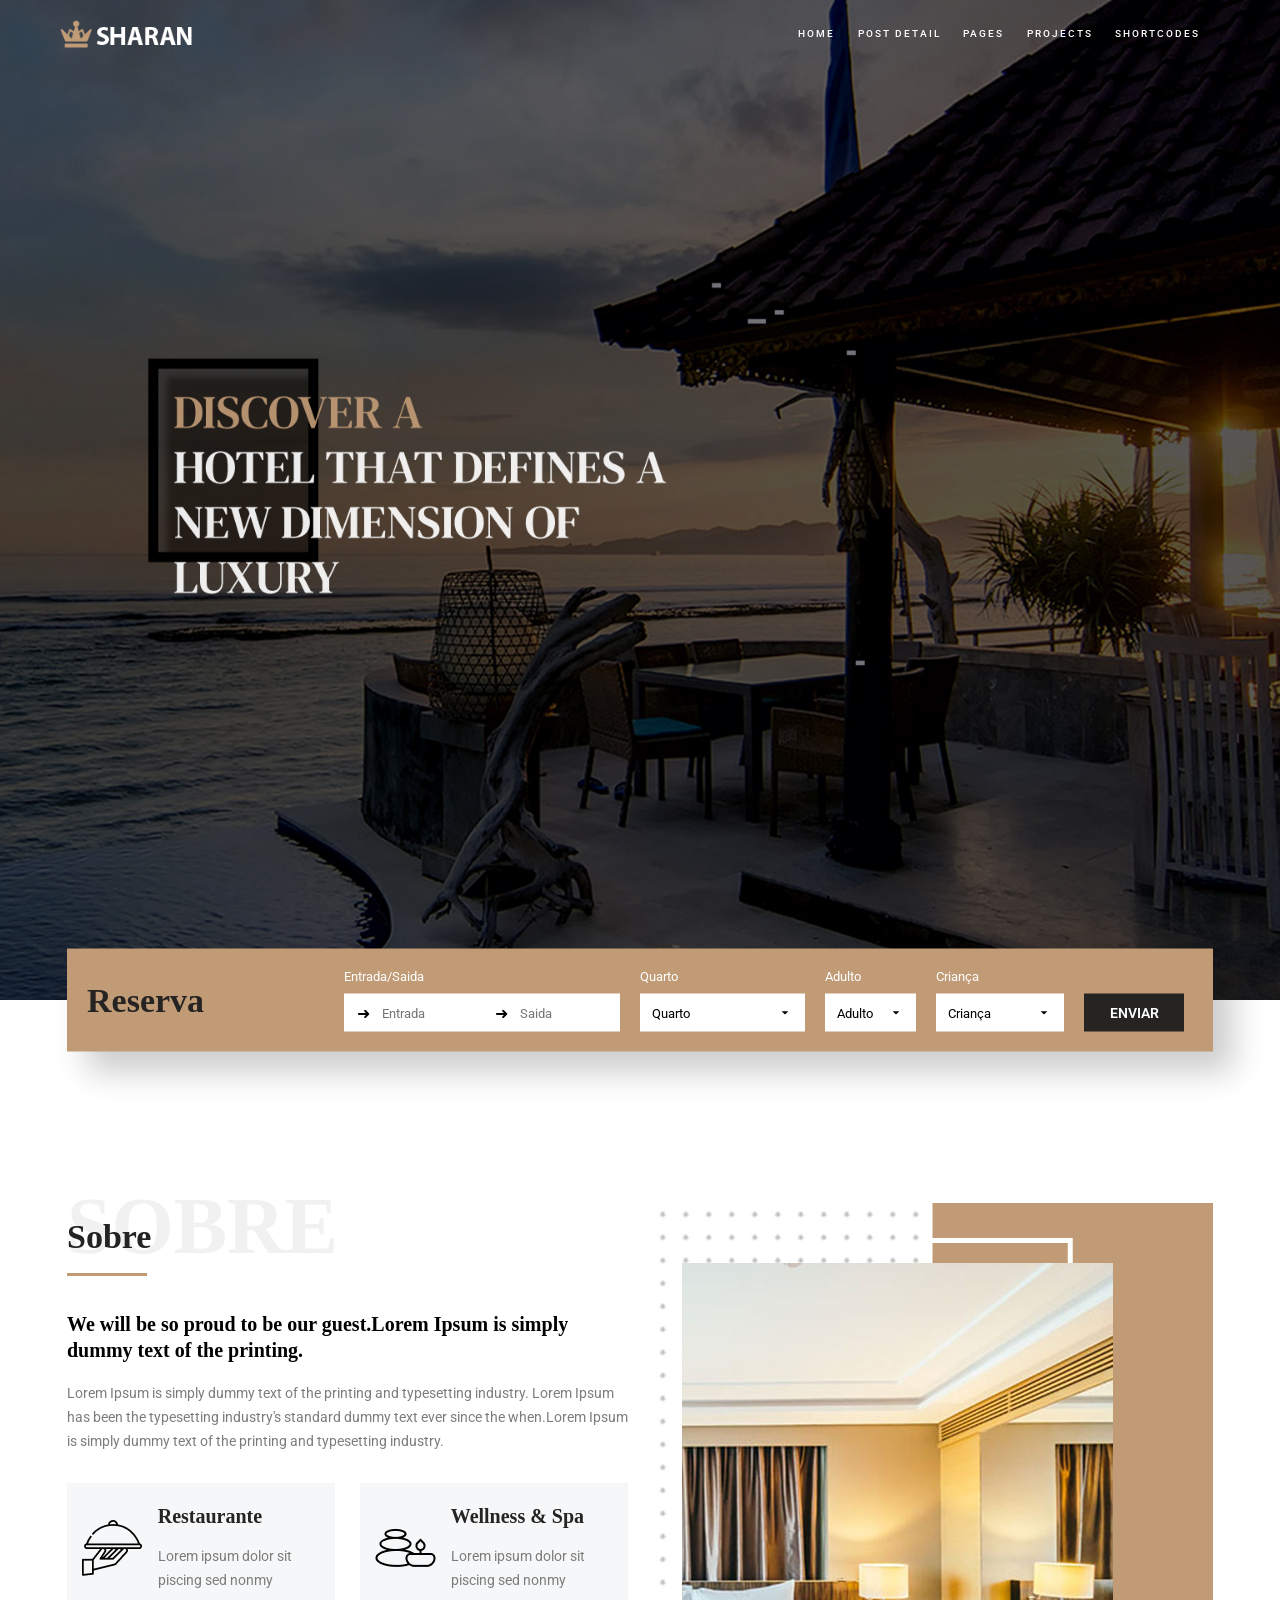
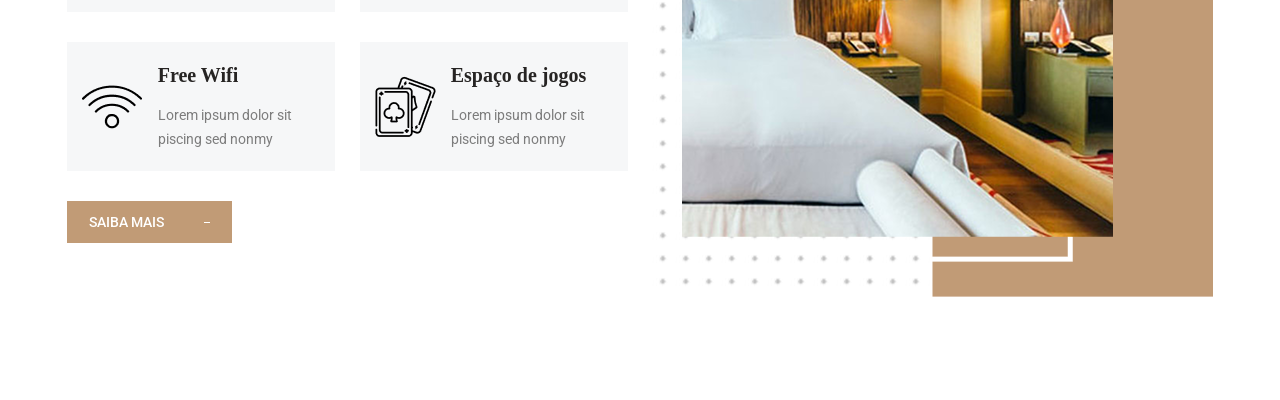
==== landing-page-Hotel-main/index.html @ bdd44d19 "add in page - sobre" ====
<!DOCTYPE html>
<html lang="pt-BR">

<head>
  <meta charset="UTF-8" />
  <meta name="viewport" content="width=device-width, initial-scale=1.0" />
  <title>Projeto</title>
  <link rel="stylesheet" href="style.css" />
  <link rel="stylesheet" href="https://cdnjs.cloudflare.com/ajax/libs/font-awesome/6.1.1/css/all.min.css" />

  <link rel="preconnect" href="https://fonts.googleapis.com" />
  <link rel="preconnect" href="https://fonts.gstatic.com" crossorigin />
  <link href="https://fonts.googleapis.com/css2?family=Roboto:ital,wght@0,100..900;1,100..900&display=swap"
    rel="stylesheet" />
</head>

<body>
  <div class="navbar">
    <div class="banner">
      <div class="container-navbar">
        <img src="img/sharai.png" alt="sharai" class="logo-navbar" />
        <ul class="nav-links">
          <li><a href="#">Home</a></li>
          <li><a href="#">Post detail</a></li>
          <li><a href="#">Pages</a></li>
          <li><a href="#">Projects</a></li>
          <li><a href="#">Shortcodes</a></li>
        </ul>
      </div>
    </div>
  </div>

    <div class="container-reserva">
      <h3 class="reserva-text">Reserva</h3>
      <div class="reserva-list">
        <div class="list-item">
          <label for="">Entrada/Saida </label>
          <div class="input-grupo">
            <span class="seta">➜</span>
            <input type="text" class="reserva-entrada" placeholder="Entrada">  
            <span class="seta">➜</span>
            <input type="text" class="reserva-saida" placeholder="Saida">
          </div>
        </div>
      </div>

      <div class="list-item">
        <label for="">Quarto</label>
        <select name="reserva-quarto" id="" class="reserva-quarto">
          <option value="1">Quarto</option>
          <option value="2">Sala</option>
          <option value="3">Cozinha</option>
        </select>
      </div>

      <div class="list-item">
        <label for="">Adulto</label>
        <select name="reserva-adulto" id="" class="reserva-adulto">
          <option value="1">Adulto</option>
        </select>
      </div>

      <div class="list-item">
        <label for="">Criança</label>
        <select name="reserva-crianca" id="" class="reserva-crianca">
          <option value="1">Criança</option>
        </select>
      </div>
    
        <button class="list-botom">ENVIAR</button>

    </div>

  <div class="container-central">
    <div class="container-central-sobre">
      <h1 class="text-sobre1-central">Sobre</h1>
      <h2 class="text-sobre2-central">Sobre</h2>
      <div class="line-cetral"></div>
      <h3 class="text-info-central">
        We will be so proud to be our guest.Lorem Ipsum is simply dummy text
        of the printing.
      </h3>
      <p class="text-msg-central">
        Lorem Ipsum is simply dummy text of the printing and typesetting
        industry. Lorem Ipsum has been the typesetting industry's standard
        dummy text ever since the when.Lorem Ipsum is simply dummy text of
        the printing and typesetting industry.
      </p>
      <div class="cards-menus">
        <div class="card-menu">
          <div class="card-icon">
            <img src="img/service.png" alt="service" class="icon-service" />
          </div>
          <div class="card-info">
            <h4 class">Restaurante</h4>
            <p>Lorem ipsum dolor sit piscing sed nonmy</p>
          </div>
        </div>

        <div class="card-menu">
          <div class="card-icon">
            <img src="img/vela.png" alt="vela" class="icon-vela" />
          </div>
          <div class="card-info">
            <h4>Wellness & Spa</h4>
            <p>Lorem ipsum dolor sit piscing sed nonmy</p>
          </div>
        </div>

        <div class="card-menu">
          <div class="card-icon">
            <img src="img/wifi.png" alt="wifi" class="icon-wifi" />
          </div>
          <div class="card-info">
            <h4>Free Wifi</h4>
            <p>Lorem ipsum dolor sit piscing sed nonmy</p>
          </div>
        </div>

        <div class="card-menu">
          <div class="card-icon">
            <img src="img/cards.png" alt="carta" class="icon-carta" />
          </div>
          <div class="card-info">
            <h4>Espaço de jogos</h4>
            <p>Lorem ipsum dolor sit piscing sed nonmy</p>
          </div>
        </div>
      </div>

      <button class="more-info-button">SAIBA MAIS
        <div class="info-traco"></div>
      </button>
    </div>

    <div class="cocontainer-central image">
      <img src="img/hotel-quarto.png" alt="Imagem do Quarto" class="image-quarto" />
    </div>
  </div>


  </div>
</body>

</html>
---- landing-page-Hotel-main/style.css ----
* {
  box-sizing: border-box;
  margin: 0;
  padding: 0;
}

html,
body {
  background-color: #141414;
  min-height: 100vh;
  margin: 0;
  padding: 0;
  background-color: #fff;
  height: 2000px;
}

/* Barra de Cima */

.banner {
  background-image: url(img/hotel-praia.jpg);
  background-size: cover;
  background-position: center;
  background-repeat: no-repeat;
  width: 100%;
  height: 1000px;
}

.navbar {
  color: #fff;
  font-size: 10px;
}

.container-navbar {
  max-width: 1200px;
  margin: 0 auto;
  padding: 20px;
}

.logo-navbar {
  width: 135px;
  height: 28px;
}

.navbar .container-navbar {
  display: flex;
  justify-content: space-between;
  align-items: center;
}

.nav-links li {
  display: inline;
  margin-right: 20px;
  width: 100px;
  height: 41;
  top: -10px;
  left: 255.46px;
  opacity: 1;
}

.nav-links li a {
  text-decoration: none;
  color: #ffffff;
  font-family: "Roboto", sans-serif;
  font-weight: 500;
  line-height: 18px;
  letter-spacing: 2px;
  vertical-align: middle;
  text-transform: uppercase;
}

.nav-links li a:hover {
  color: #c19b76;
  transition: 0.8s;
}

/* Box Shadow centroal */

.container-reserva {
  position: relative;
  left: 50%;
  padding: 20px;
  transform: translate(-50%, -50%);
  width: 100%;
  max-width: 1146px;
  background-color: #fff;
  box-shadow: 20px 20px 30px rgba(0, 0, 0, 0.2);
  display: flex;
  align-items: center;
  background-color: rgba(193, 155, 118, 1);
}

.reserva-list {
  display: flex;
  padding-left: 120px;
  align-items: end;
  gap: 22px;
}

.input-grupo {
  display: flex;
  border: none;
}

.input-grupo input {
  width: 100px;
  height: 38px;
  border: none;
  font-family: Roboto;
  font-weight: 400;
  font-style: Regular;
  font-size: 13px;
  padding: 10px 10px 10px 0;
  ;

}

.input-grupo input:focus {
  outline: none;
}

.seta {
  color: black;
  font-size: 16px;
  display: flex;
  align-items: center;
  background-color: #fff;
  font-size: 16px;
  border: none;
  width: 38px;
  justify-content: center;
}

.list-item {
  display: flex;
  flex-direction: column;
  border: none;
  margin-left: 20px;
}

.reserva-quarto {
  width: 165px;
  height: 38px;
  appearance: none;
  /* Remove estilo padrão */
  background-color: white;
  border: none;
  padding: 10px 40px 10px 12px;
  /* Espaço interno */
  background-image: url("data:image/svg+xml;utf8,<svg fill='black' height='16' viewBox='0 0 24 24' width='16' xmlns='http://www.w3.org/2000/svg'><path d='M7 10l5 5 5-5z'/></svg>");
  background-repeat: no-repeat;
  background-position: right 12px center;
  /* seta afastada da borda */

}

.reserva-adulto {
  width: 91px;
  height: 38px;
  appearance: none;
  /* Remove estilo padrão */
  background-color: white;
  border: none;
  padding: 10px 40px 10px 12px;
  /* Espaço interno */
  background-image: url("data:image/svg+xml;utf8,<svg fill='black' height='16' viewBox='0 0 24 24' width='16' xmlns='http://www.w3.org/2000/svg'><path d='M7 10l5 5 5-5z'/></svg>");
  background-repeat: no-repeat;
  background-position: right 12px center;
  /* seta afastada da borda */
}

.list-item select {
  font-family: Roboto;
  font-weight: 400;
  font-size: 13px;
  vertical-align: middle;
}

.reserva-crianca {
  width: 128px;
  height: 38px;
  appearance: none;
  /* Remove estilo padrão */
  background-color: white;
  border: none;
  padding: 10px 40px 10px 12px;
  /* Espaço interno */
  background-image: url("data:image/svg+xml;utf8,<svg fill='black' height='16' viewBox='0 0 24 24' width='16' xmlns='http://www.w3.org/2000/svg'><path d='M7 10l5 5 5-5z'/></svg>");
  background-repeat: no-repeat;
  background-position: right 12px center;
  /* seta afastada da borda */
}

.list-botom {
  background-color: rgba(38, 36, 35, 1);
  color: rgba(255, 255, 255, 1);
  width: 100px;
  height: 38px;
  font-size: 14px;
  border: none;
  cursor: pointer;
  font-family: Roboto;
  font-weight: 600;
  font-size: 14px;
  text-align: center;
  vertical-align: middle;
  text-transform: uppercase;
  margin: 25px 0 0 20px;
}

.reserva-text {
  font-family: DM Serif Text;
  font-weight: 400;
  font-style: Regular;
  font-size: 34px;
  line-height: 40px;
  letter-spacing: 0%;
  vertical-align: middle;
  font-weight: bold;
  color: rgba(38, 36, 35, 1);
}

label {
  font-family: Roboto;
  font-style: Regular;
  font-size: 13px;
  color: rgb(255, 255, 255);
  margin-bottom: 10px;
}

.container-home {
  max-width: 1200px;
  margin: 0 auto;
  padding: 20px;
}


/* Central */


.container-central {
  padding-top: 100px;
  position: absolute;
  left: 50%;
  width: 100%;
  max-width: 1146px;
  transform: translate(-50%);
  display: flex;
  gap: 24px;
}

.container-central-sobre {
  position: relative;
}

.text-sobre1-central {
  font-family: DM Serif Text;
  font-style: Regular;
  font-size: 80px;
  line-height: 46px;
  vertical-align: middle;
  text-transform: uppercase;
  color: #D2D2D24D;

}

.text-sobre2-central {
  font-family: DM Serif Text;
  font-weight: 400;
  font-style: Regular;
  font-size: 34px;
  line-height: 40px;
  letter-spacing: 0%;
  vertical-align: middle;
  font-weight: bold;
  color: rgba(38, 36, 35, 1);
  position: absolute;
  top: 14px;
}

.line-cetral {
  width: 80px;
  height: 3px;
  background-color: #C19B76;
  margin-top: 24px;
}

.text-info-central {
  padding-top: 35px;
  font-family: DM Serif Text;

  font-size: 20px;
  line-height: 26px;
  letter-spacing: 0%;

}

.text-msg-central {
  padding-top: 18px;
  font-family: Roboto;
  font-weight: 400;
  font-style: Regular;
  font-size: 14px;
  line-height: 24px;
  letter-spacing: 0%;
  color: #7C7C7C;
  vertical-align: middle;
}

.cards-menus {
  padding-top: 30px;
  display: grid;
  grid-template-columns: 2fr 1fr;

}

.card-menu {
  width: 268px;
  height: 129px;
  background-color: #F6F7F8;
  display: flex;
  margin-bottom: 30px;
}

.card-info {
  padding: 20px 0;
  font-weight: 400;
  display: flex;
  flex-direction: column;
  justify-content: center;
  justify-content: space-between;
}

.card-menu h4 {
  font-size: 20px;
  line-height: 26px;
  vertical-align: middle;
  color: #262423;
}

.card-menu p {
  font-family: Roboto;
  font-weight: 400;
  font-style: Regular;
  font-size: 14px;
  line-height: 24px;
  color: #7C7C7C;
}

.card-icon {
  width: 129px;
  height: 129px;
  display: flex;
  justify-content: center;
  align-items: center;
}

.more-info-button {
  width: 165px;
  height: 42px;
  background-color: #C19B76;
  color: #fff;
  border: none;
  font-family: Roboto;
  font-weight: 500;
  font-style: Regular;
  font-size: 14px;
  cursor: pointer;
  display: flex;
  align-items: center;
  justify-content: center;
  gap: 30px;
}

.info-traco {
  width: 6px;
  height: 1px;
  background-color: #fff;
  margin-left: 10px;
}
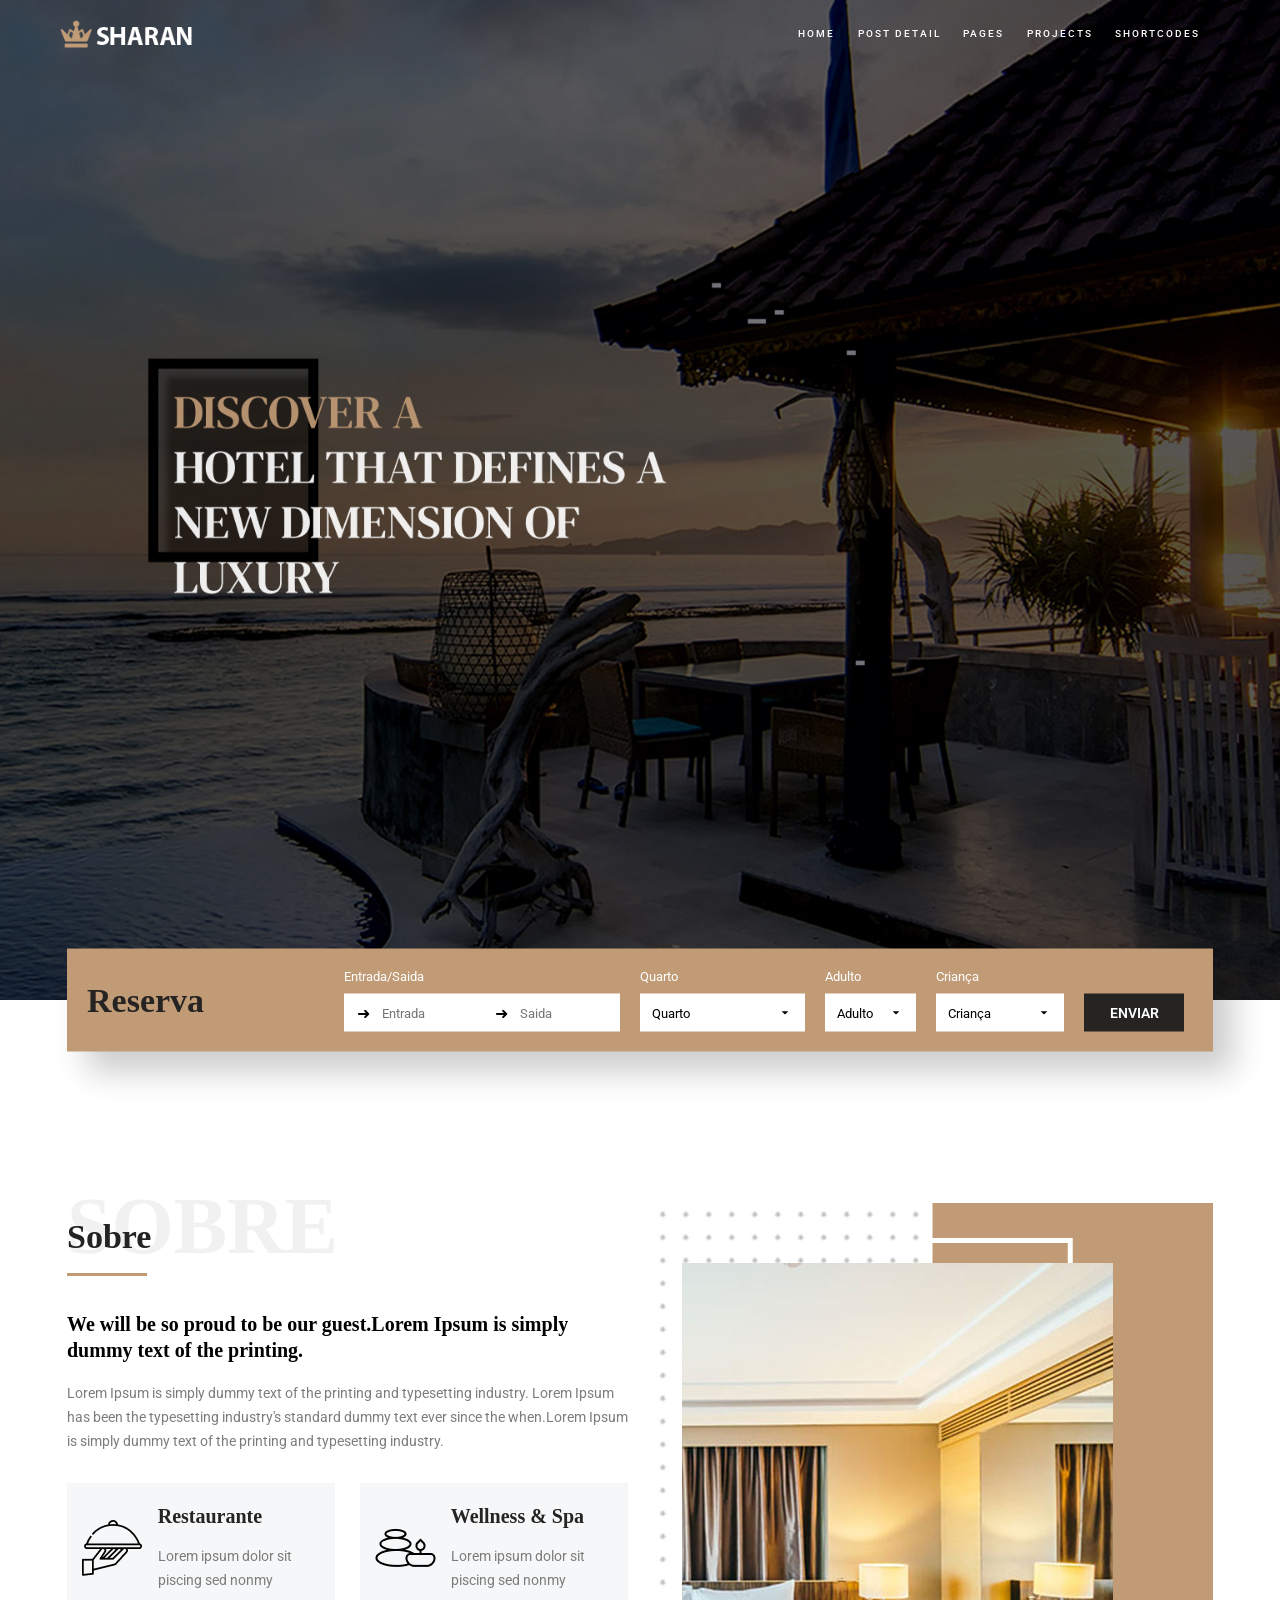
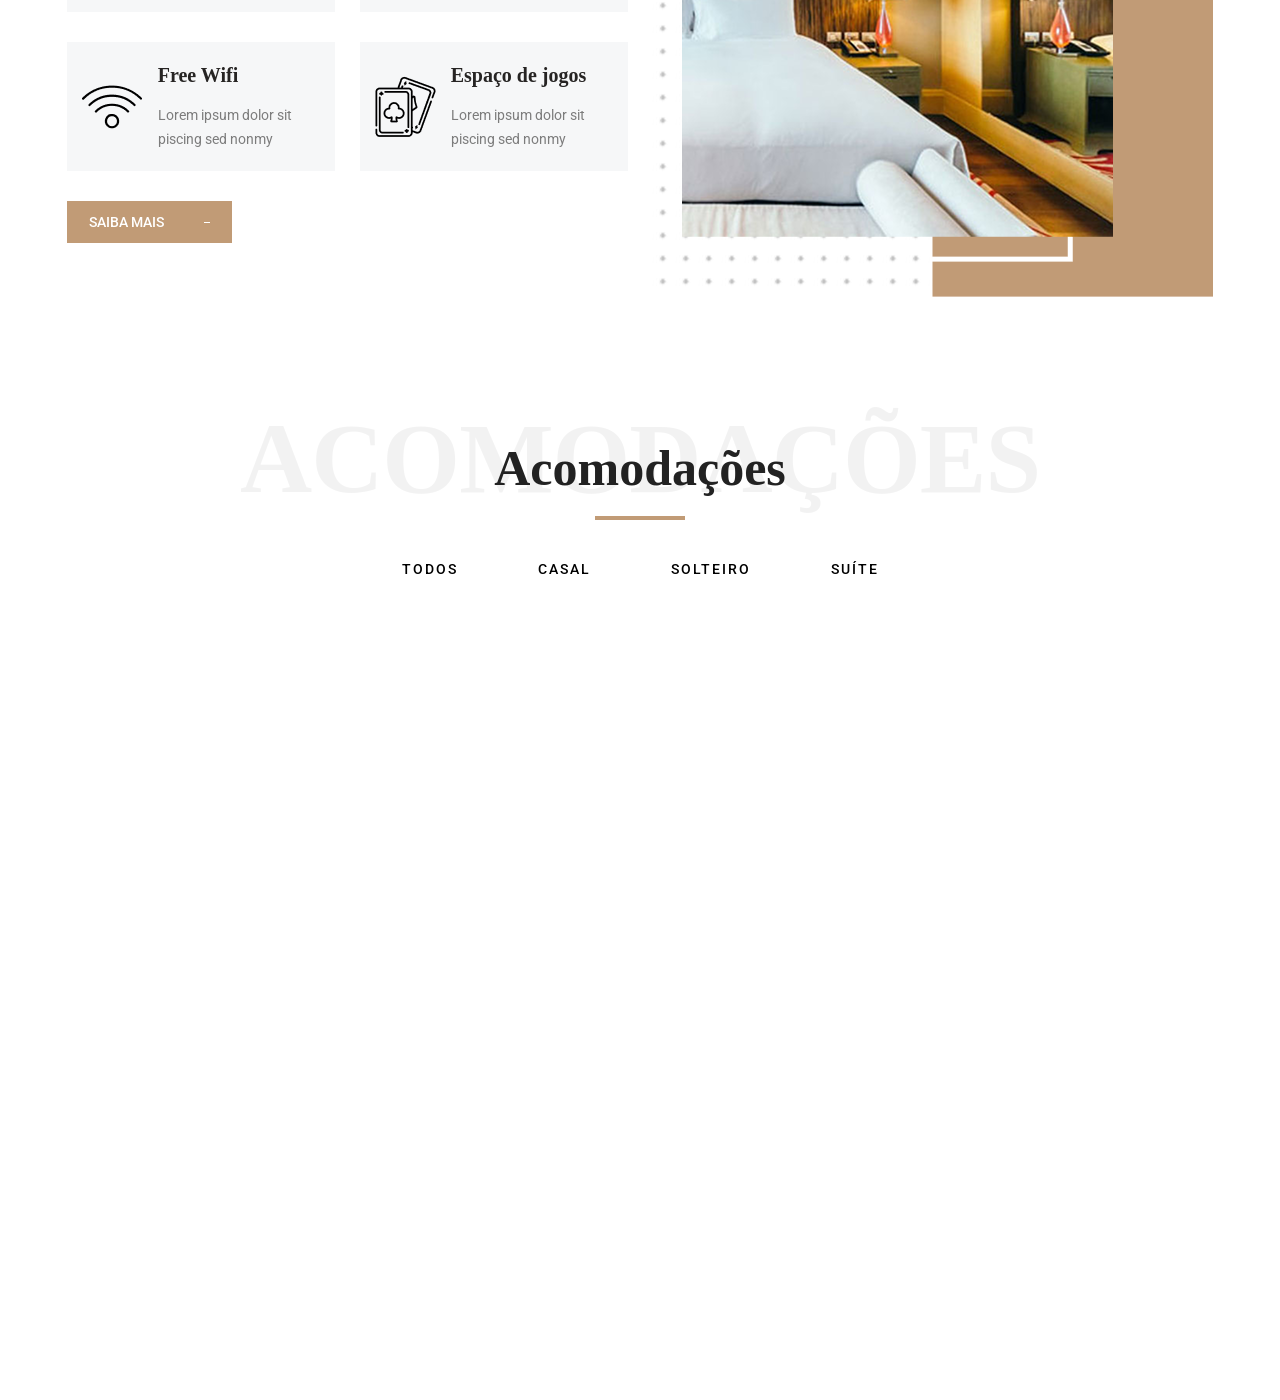
==== commit 008fcb74: "Inicio da barra de acomodações" ====
--- a/landing-page-Hotel-main/index.html
+++ b/landing-page-Hotel-main/index.html
@@ -30,46 +30,46 @@
     </div>
   </div>
 
-    <div class="container-reserva">
-      <h3 class="reserva-text">Reserva</h3>
-      <div class="reserva-list">
-        <div class="list-item">
-          <label for="">Entrada/Saida </label>
-          <div class="input-grupo">
-            <span class="seta">➜</span>
-            <input type="text" class="reserva-entrada" placeholder="Entrada">  
-            <span class="seta">➜</span>
-            <input type="text" class="reserva-saida" placeholder="Saida">
-          </div>
+  <div class="container-reserva">
+    <h3 class="reserva-text">Reserva</h3>
+    <div class="reserva-list">
+      <div class="list-item">
+        <label for="">Entrada/Saida </label>
+        <div class="input-grupo">
+          <span class="seta">➜</span>
+          <input type="text" class="reserva-entrada" placeholder="Entrada">
+          <span class="seta">➜</span>
+          <input type="text" class="reserva-saida" placeholder="Saida">
         </div>
       </div>
+    </div>
 
-      <div class="list-item">
-        <label for="">Quarto</label>
-        <select name="reserva-quarto" id="" class="reserva-quarto">
-          <option value="1">Quarto</option>
-          <option value="2">Sala</option>
-          <option value="3">Cozinha</option>
-        </select>
-      </div>
+    <div class="list-item">
+      <label for="">Quarto</label>
+      <select name="reserva-quarto" id="" class="reserva-quarto">
+        <option value="1">Quarto</option>
+        <option value="2">Sala</option>
+        <option value="3">Cozinha</option>
+      </select>
+    </div>
 
-      <div class="list-item">
-        <label for="">Adulto</label>
-        <select name="reserva-adulto" id="" class="reserva-adulto">
-          <option value="1">Adulto</option>
-        </select>
-      </div>
+    <div class="list-item">
+      <label for="">Adulto</label>
+      <select name="reserva-adulto" id="" class="reserva-adulto">
+        <option value="1">Adulto</option>
+      </select>
+    </div>
 
-      <div class="list-item">
-        <label for="">Criança</label>
-        <select name="reserva-crianca" id="" class="reserva-crianca">
-          <option value="1">Criança</option>
-        </select>
-      </div>
-    
-        <button class="list-botom">ENVIAR</button>
+    <div class="list-item">
+      <label for="">Criança</label>
+      <select name="reserva-crianca" id="" class="reserva-crianca">
+        <option value="1">Criança</option>
+      </select>
+    </div>
 
-    </div>
+    <button class="list-botom">ENVIAR</button>
+
+  </div>
 
   <div class="container-central">
     <div class="container-central-sobre">
@@ -138,6 +138,21 @@
     </div>
   </div>
 
+  <div class="container-acomodacao">
+    <div class="home-acomodacao">
+      <h1 class="text-acomodacao-g">ACOMODAÇÕES</h1>
+      <h3 class="text-acomodacao-p">Acomodações</h3>
+      <div class="barra-acomodacao"></div>
+    </div>
+
+    <div class="menu-home-acomodacao">
+      <ul class="links">
+        <li><a href="#">TODOS</a></li>
+        <li><a href="#">CASAL</a></li>
+        <li><a href="#">SOLTEIRO</a></li>
+        <li><a href="#">SUÍTE</a></li>
+      </ul>
+    </div>
 
   </div>
 </body>
--- a/landing-page-Hotel-main/style.css
+++ b/landing-page-Hotel-main/style.css
@@ -11,7 +11,7 @@
   margin: 0;
   padding: 0;
   background-color: #fff;
-  height: 2000px;
+  height: 3000px;
 }
 
 /* Barra de Cima */
@@ -239,7 +239,7 @@
 
 .container-central {
   padding-top: 100px;
-  position: absolute;
+  position: relative;
   left: 50%;
   width: 100%;
   max-width: 1146px;
@@ -378,4 +378,72 @@
   margin-left: 10px;
 }
 
-
+.container-acomodacao {
+  margin: 0;
+  padding-top: 100px;
+  position: relative;
+}
+
+.home-acomodacao{
+  position: relative;
+  text-align: center;
+}
+
+.text-acomodacao-g {
+  font-size: 100px;
+  color: rgba(0, 0, 0, 0.05); /* texto bem claro ao fundo */
+  font-weight: bold;
+  text-transform: uppercase;
+  pointer-events: none; /* impede que interfira no clique */
+   letter-spacing: -1px;
+}
+
+.text-acomodacao-p {
+  position: absolute;
+  top: 32%;
+  font-size: 50px;
+  color: #222;
+  font-weight: bold;
+  width: 100%;
+}
+
+.barra-acomodacao {
+  width: 90px;
+  height: 4px;
+  background-color: #C19B76;
+  justify-content: center;
+  margin: 0 auto;
+}
+
+.menu-home-acomodacao{
+  display: flex;
+  justify-content: center;
+  align-items: center;
+  padding-top: 40px;
+}
+
+.links{
+  display: flex;
+  gap: 80px;
+  list-style: none;
+  
+}
+
+.links li a{
+  text-decoration: none;
+  color: #222;
+  font-family: Roboto;
+  font-weight: 500;
+  font-size: 14px;
+  cursor: pointer;
+    text-decoration: none;
+  letter-spacing: 2px;
+  font-style: bold;
+  color: black;
+}
+
+
+.links li a:hover {
+  color: #c19b76;
+  transition: 0.8s;
+}
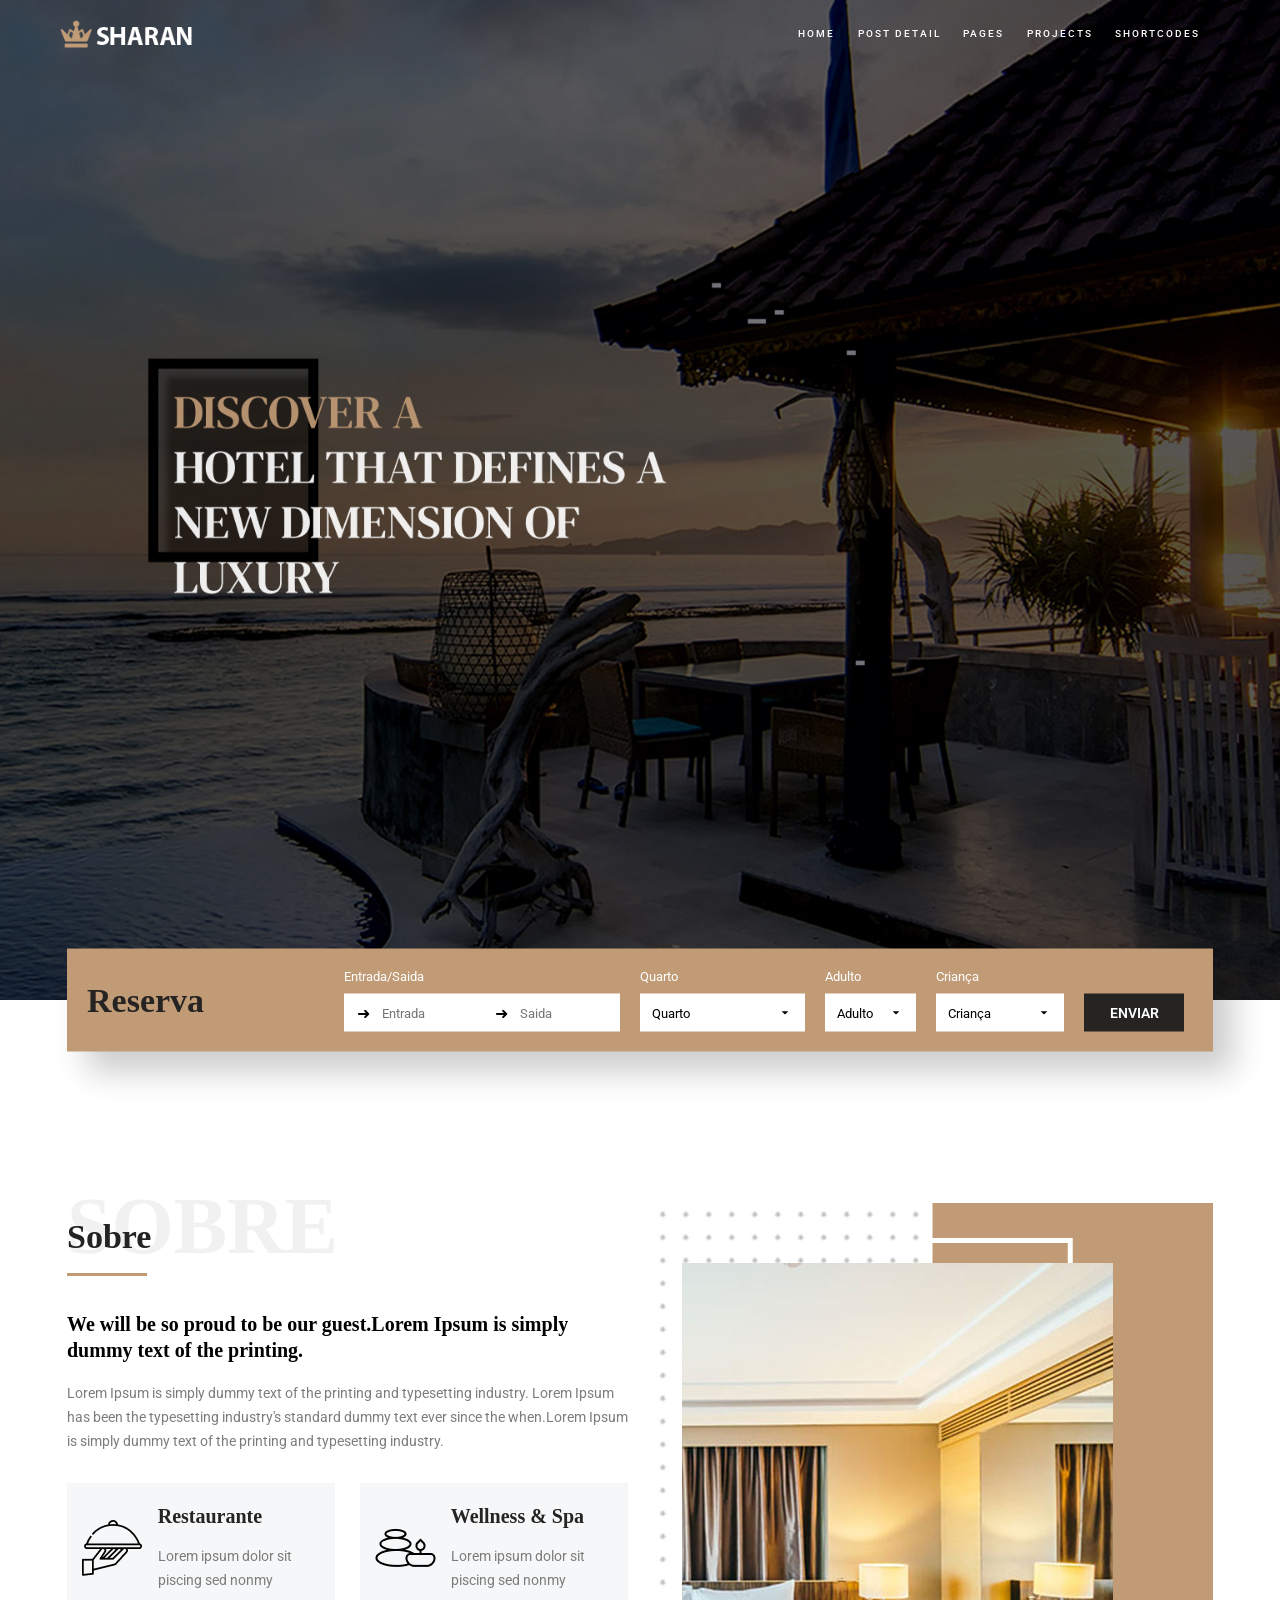
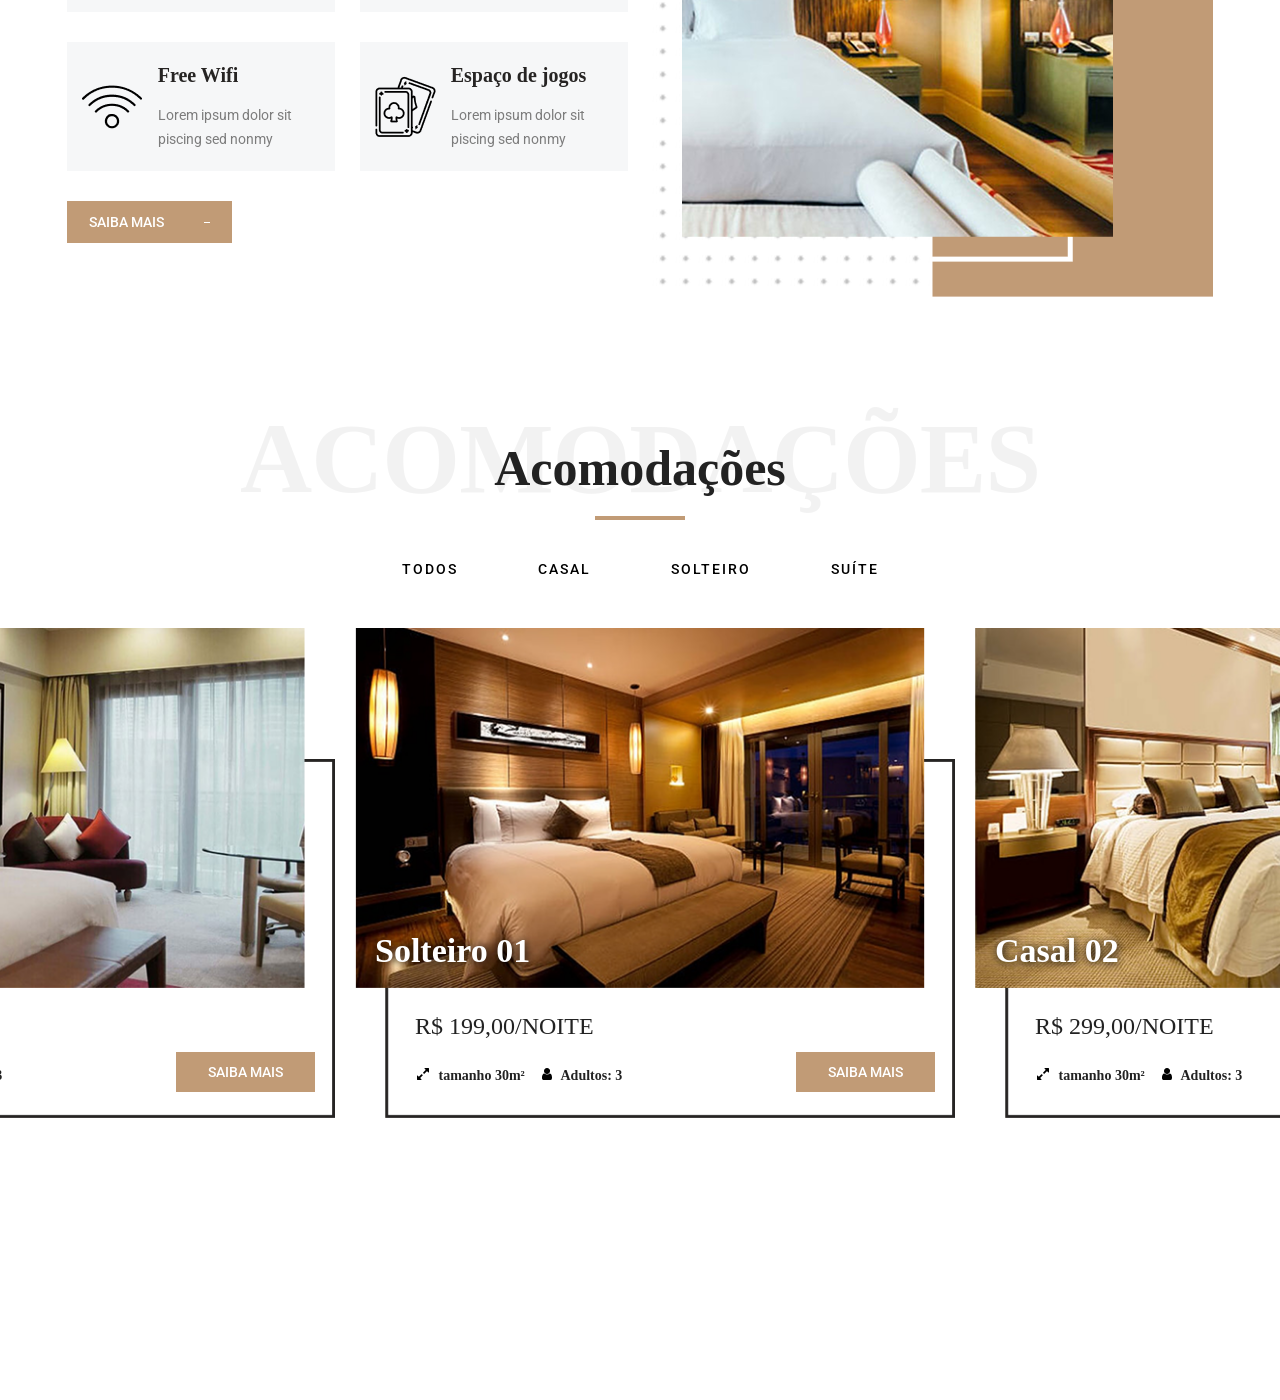
==== commit 7b75c46a: "Finalização da Acamodações" ====
--- a/landing-page-Hotel-main/index.html
+++ b/landing-page-Hotel-main/index.html
@@ -13,7 +13,7 @@
   <link href="https://fonts.googleapis.com/css2?family=Roboto:ital,wght@0,100..900;1,100..900&display=swap"
     rel="stylesheet" />
 </head>
-
+<!-- By: Adrian Hermes -->
 <body>
   <div class="navbar">
     <div class="banner">
@@ -154,6 +154,69 @@
       </ul>
     </div>
 
+
+
+    <div class="acomodacoes-cards">
+      <div class="acomodacao-card">
+        <div class="acomodacao-img">
+          <img src="img/casal01.png" alt="Casal 01" class="acomodacao-img">
+          <span class="acomodacao-titulo">Casal 01</span>
+        </div>
+        <div class="acomodacao-info">
+          <img src="img/Border.png" alt="borer" class="acomodacao-border">
+          <div class="container-info">
+            <div>
+              <span class="acomodacao-preco">R$ 299,00/NOITE</span>
+            </div>
+            <div class="acomodacao-detalhes">
+              <span> <img src="img/Vector.png" class="icon-info"> tamanho 30m² </span>
+              <span> <img src="img/pessoa.png" class="icon-info"> Adultos: 3 </span>
+            </div>
+            <button class="acomodacao-btn">SAIBA MAIS</button>
+          </div>
+        </div>
+      </div>
+      <div class="acomodacao-card">
+        <div class="acomodacao-img">
+          <img src="img/solteiro.png" alt="Solteiro 01" class="acomodacao-img">
+          <span class="acomodacao-titulo">Solteiro 01</span>
+        </div>
+        <div class="acomodacao-info">
+          <img src="img/Border.png" alt="borer" class="acomodacao-border">
+          <div class="container-info">
+            <div>
+              <span class="acomodacao-preco">R$ 199,00/NOITE</span>
+            </div>
+            <div class="acomodacao-detalhes">
+              <span> <img src="img/Vector.png" class="icon-info"> tamanho 30m² </span>
+              <span> <img src="img/pessoa.png" class="icon-info"> Adultos: 3 </span>
+            </div>
+            <button class="acomodacao-btn">SAIBA MAIS</button>
+          </div>
+        </div>
+      </div>
+      <div class="acomodacao-card">
+        <div class="acomodacao-img">
+          <img src="img/casal02.png" alt="Casal 02" class="acomodacao-img">
+          <span class="acomodacao-titulo">Casal 02</span>
+        </div>
+        <div class="acomodacao-info">
+          <img src="img/Border.png" alt="borer" class="acomodacao-border">
+          <div class="container-info">
+            <div>
+              <span class="acomodacao-preco">R$ 299,00/NOITE</span>
+            </div>
+            <div class="acomodacao-detalhes">
+              <span> <img src="img/Vector.png" class="icon-info"> tamanho 30m² </span>
+              <span> <img src="img/pessoa.png" class="icon-info"> Adultos: 3 </span>
+            </div>
+            <button class="acomodacao-btn">SAIBA MAIS</button>
+          </div>
+        </div>
+      </div>
+    </div>
+
+    
   </div>
 </body>
 
--- a/landing-page-Hotel-main/style.css
+++ b/landing-page-Hotel-main/style.css
@@ -207,6 +207,11 @@
   margin: 25px 0 0 20px;
 }
 
+.list-botom:hover {
+  background-color: #303030;
+  transition: 0.8s;
+}
+
 .reserva-text {
   font-family: DM Serif Text;
   font-weight: 400;
@@ -371,6 +376,10 @@
   gap: 30px;
 }
 
+.more-info-button:hover {
+  background: #a07d54;
+  transition: 0.8s;
+}
 .info-traco {
   width: 6px;
   height: 1px;
@@ -384,18 +393,20 @@
   position: relative;
 }
 
-.home-acomodacao{
+.home-acomodacao {
   position: relative;
   text-align: center;
 }
 
 .text-acomodacao-g {
   font-size: 100px;
-  color: rgba(0, 0, 0, 0.05); /* texto bem claro ao fundo */
+  color: rgba(0, 0, 0, 0.05);
+  /* texto bem claro ao fundo */
   font-weight: bold;
   text-transform: uppercase;
-  pointer-events: none; /* impede que interfira no clique */
-   letter-spacing: -1px;
+  pointer-events: none;
+  /* impede que interfira no clique */
+  letter-spacing: -1px;
 }
 
 .text-acomodacao-p {
@@ -415,28 +426,28 @@
   margin: 0 auto;
 }
 
-.menu-home-acomodacao{
+.menu-home-acomodacao {
   display: flex;
   justify-content: center;
   align-items: center;
   padding-top: 40px;
 }
 
-.links{
+.links {
   display: flex;
   gap: 80px;
   list-style: none;
-  
-}
-
-.links li a{
+
+}
+
+.links li a {
   text-decoration: none;
   color: #222;
   font-family: Roboto;
   font-weight: 500;
   font-size: 14px;
   cursor: pointer;
-    text-decoration: none;
+  text-decoration: none;
   letter-spacing: 2px;
   font-style: bold;
   color: black;
@@ -446,4 +457,113 @@
 .links li a:hover {
   color: #c19b76;
   transition: 0.8s;
-}+}
+
+/* Cards de acomodações */
+.acomodacoes-cards {
+  display: flex;
+  gap: 50px;
+  justify-content: center;
+  margin: 50px 0 0 0;
+  position: relative;
+  width: 100%;
+}
+
+.acomodacao-card {
+  background: #fff;
+  display: flex;
+  flex-direction: column;
+  position: relative;
+}
+.acomodacao-border{
+  width: 570px;
+  height: 360px;
+  position: relative;
+  z-index: 1;
+}
+.acomodacao-img{
+  z-index: 2;
+  width: 570px;
+  height: 360px;
+}
+
+.acomodacao-titulo {
+  left: 20px;
+  bottom: 20px;
+  color: #fff;
+  font-size: 34px;
+  font-family: 'DM Serif Text', serif;
+  font-weight: bold;
+  text-shadow: 1px 1px 8px #000;
+  position: relative;
+  top: -60px;
+}
+
+.acomodacao-info {
+  position: absolute;
+  transform: translate(10px, 230px);
+   top: -100px;
+  display: flex;
+  flex-direction: column;
+  gap: 15px;
+  margin: 0 20px 0 20px;
+}
+
+.container-info {
+  position: relative;
+  top: -120px;
+  padding-left: 30px;
+  display: flex;
+  flex-direction: column;
+  gap: 18px;
+}
+
+.acomodacao-preco {
+  font-size: 24px;
+  color: #222;
+  margin-bottom: 10px;
+  position: relative;
+  font-style: Roboto, sans-serif;
+}
+
+.acomodacao-detalhes {
+  display: flex;
+  padding-top: 10px;
+  align-items: center;
+  font-size: 14px;
+  color: #222;
+  font-weight: bold;
+  gap: 15px;
+}
+
+.icon-info {
+  margin-right: 4px;
+  padding: 0 2px;
+}
+
+.acomodacao-btn {
+  background: #c19b76;
+  color: #fff;
+  border: none;
+  padding: 12px 32px;
+  font-size: 14px;
+  font-family: Roboto, sans-serif;
+  font-weight: 500;
+  cursor: pointer;
+  transition: background 0.3s;
+  align-self: flex-end;
+  top: -50px;
+  margin-right: 20px;
+  text-transform: uppercase;
+  position: relative;
+  z-index: 2;
+}
+
+.acomodacao-btn:hover {
+  background: #a07d54;
+}
+
+
+
+
+
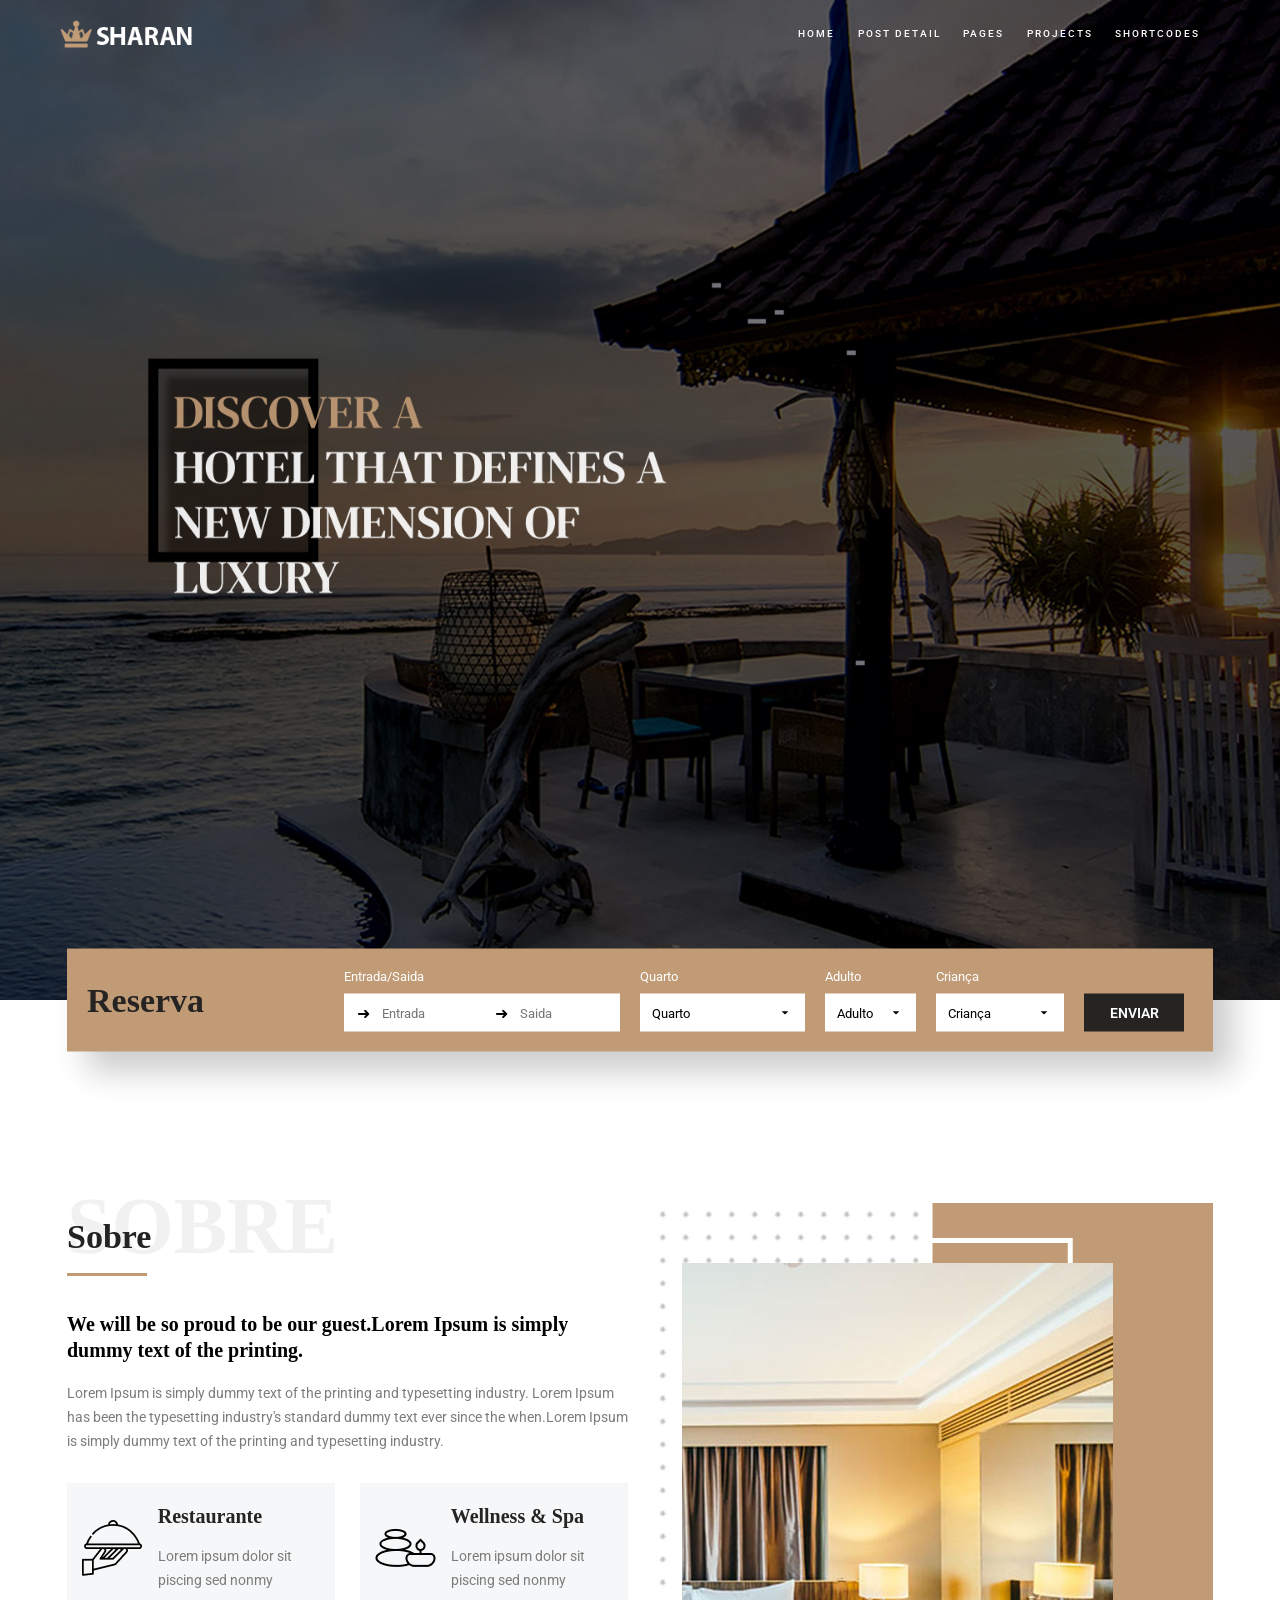
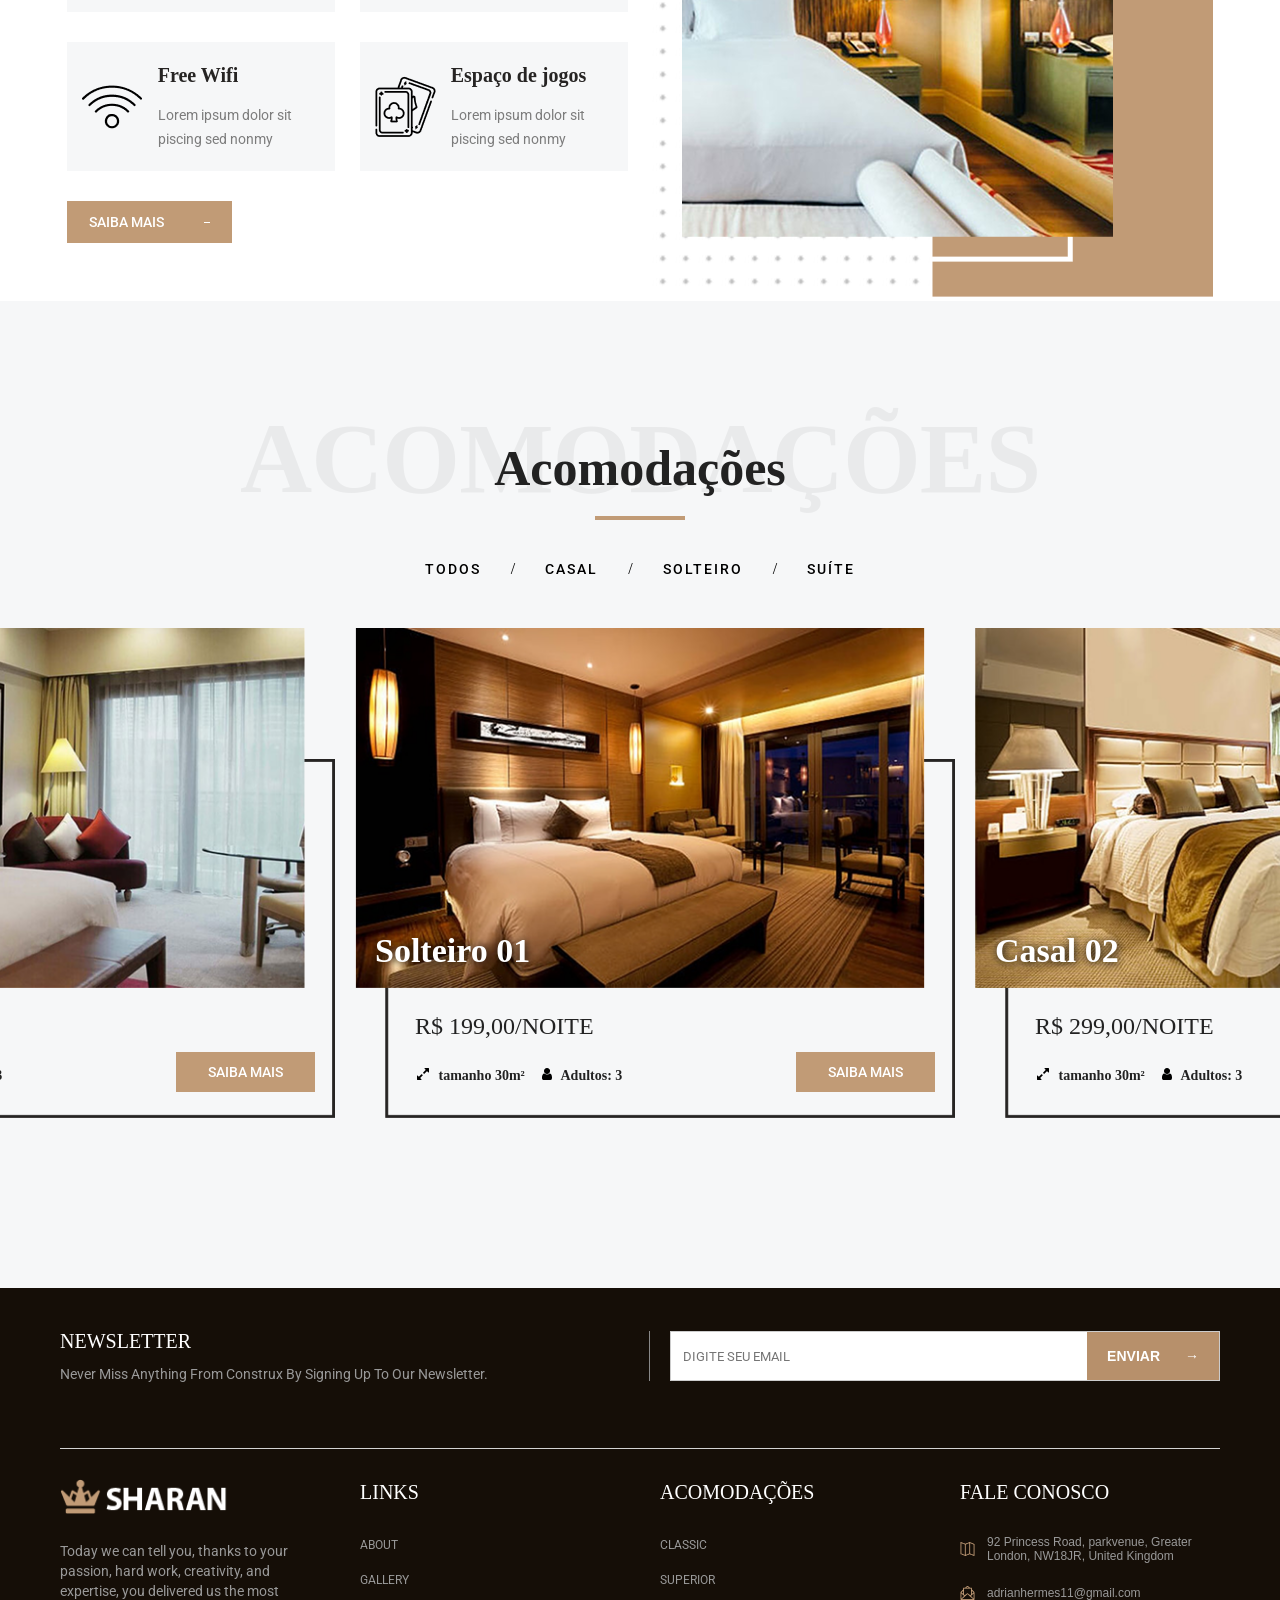
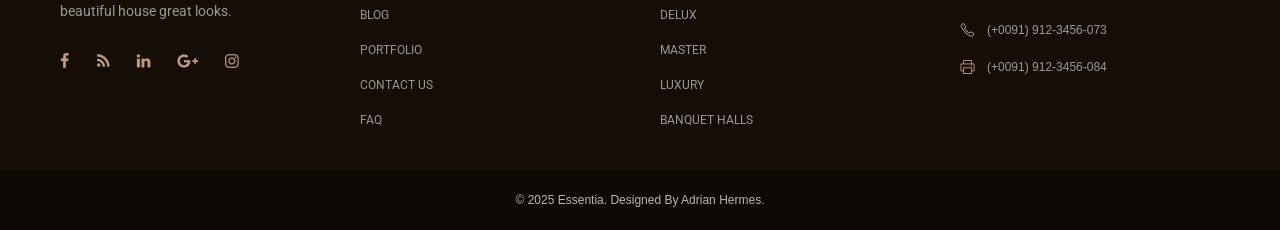
==== commit 2ad7ab63: "Finalizando o Footerr" ====
--- a/landing-page-Hotel-main/index.html
+++ b/landing-page-Hotel-main/index.html
@@ -14,6 +14,7 @@
     rel="stylesheet" />
 </head>
 <!-- By: Adrian Hermes -->
+
 <body>
   <div class="navbar">
     <div class="banner">
@@ -148,8 +149,11 @@
     <div class="menu-home-acomodacao">
       <ul class="links">
         <li><a href="#">TODOS</a></li>
+        <li>/</li>
         <li><a href="#">CASAL</a></li>
+        <li>/</li>
         <li><a href="#">SOLTEIRO</a></li>
+        <li>/</li>
         <li><a href="#">SUÍTE</a></li>
       </ul>
     </div>
@@ -216,8 +220,100 @@
       </div>
     </div>
 
-    
+    <footer class="footer">
+      <div class="footer-container">
+
+        <!-- Newsletter -->
+        <div class="newsletter-row">
+          <div class="newsletter-text">
+            <h4>NEWSLETTER</h4>
+            <p>Never Miss Anything From Construx By Signing Up To Our Newsletter.</p>
+          </div>
+
+          <div class="newsletter-divider"></div>
+
+          <form class="newsletter-form-horizontal">
+            <input type="email" placeholder="DIGITE SEU EMAIL" required>
+            <button type="submit">ENVIAR <span>→</span></button>
+          </form>
+        </div>
+        <div class="newsletter-bar"></div>
+
+        <div class="footer-columns">
+
+          <!-- Logo e Descrição -->
+          <div class="footer-box">
+            <img src="img/sharai.png" alt="sharai" class="logo-footer" />
+            <p class="description">
+              Today we can tell you, thanks to your passion, hard work, creativity, and expertise, you delivered us the
+              most beautiful house great looks.
+            </p>
+            <div class="social-icons">
+              <a href="#"><img src="img/face.png" alt="Facebook" class="social-face"></a>
+              <a href="#"><img src="img/rede.png" alt="RSS"></a>
+              <a href="#"><img src="img/linkedin.png" alt="LinkedIn"></a>
+              <a href="#"><img src="img/google.png" alt="Google+"></a>
+              <a href="#"><img src="img/insta.png" alt="Instagram"></a>
+            </div>
+          </div>
+
+
+
+          <!-- Links -->
+          <div class="footer-box">
+            <h4>LINKS</h4>
+            <ul>
+              <li><a href="#">ABOUT</a></li>
+              <li><a href="#">GALLERY</a></li>
+              <li><a href="#">BLOG</a></li>
+              <li><a href="#">PORTFOLIO</a></li>
+              <li><a href="#">CONTACT US</a></li>
+              <li><a href="#">FAQ</a></li>
+            </ul>
+          </div>
+
+          <!-- Acomodações -->
+          <div class="footer-box">
+            <h4>ACOMODAÇÕES</h4>
+            <ul>
+              <li><a href="#">CLASSIC</a></li>
+              <li><a href="#">SUPERIOR</a></li>
+              <li><a href="#">DELUX</a></li>
+              <li><a href="#">MASTER</a></li>
+              <li><a href="#">LUXURY</a></li>
+              <li><a href="#">BANQUET HALLS</a></li>
+            </ul>
+          </div>
+
+          <!-- Contato -->
+          <div class="footer-box">
+            <h4>FALE CONOSCO</h4>
+            <ul class="contact">
+              <li>
+                <img src="img/mapa.png" alt="Ícone de endereço">
+                92 Princess Road, parkvenue, Greater London, NW18JR, United Kingdom
+              </li>
+              <li>
+                <img src="img/email.png" alt="Ícone de e-mail">
+                adrianhermes11@gmail.com
+              </li>
+              <li>
+                <img src="img/telefone.png" alt="Ícone de telefone">
+                (+0091) 912-3456-073
+              </li>
+              <li>
+                <img src="img/impressora.png" alt="Ícone de fax">
+                (+0091) 912-3456-084
+              </li>
+            </ul>
+          </div>
+        </div>
+      </div>
+      <!-- Rodapé -->
+      <div class="copyright">
+        © 2025 Essentia. Designed By Adrian Hermes.
+      </div>
+    </footer>
   </div>
 </body>
-
 </html>
--- a/landing-page-Hotel-main/style.css
+++ b/landing-page-Hotel-main/style.css
@@ -380,6 +380,7 @@
   background: #a07d54;
   transition: 0.8s;
 }
+
 .info-traco {
   width: 6px;
   height: 1px;
@@ -391,6 +392,7 @@
   margin: 0;
   padding-top: 100px;
   position: relative;
+  background-color: #F6F7F8;
 }
 
 .home-acomodacao {
@@ -435,9 +437,8 @@
 
 .links {
   display: flex;
-  gap: 80px;
+  gap: 30px;
   list-style: none;
-
 }
 
 .links li a {
@@ -475,13 +476,15 @@
   flex-direction: column;
   position: relative;
 }
-.acomodacao-border{
+
+.acomodacao-border {
   width: 570px;
   height: 360px;
   position: relative;
   z-index: 1;
 }
-.acomodacao-img{
+
+.acomodacao-img {
   z-index: 2;
   width: 570px;
   height: 360px;
@@ -502,7 +505,7 @@
 .acomodacao-info {
   position: absolute;
   transform: translate(10px, 230px);
-   top: -100px;
+  top: -100px;
   display: flex;
   flex-direction: column;
   gap: 15px;
@@ -564,6 +567,242 @@
 }
 
 
-
-
-
+.footer {
+  background-color: #150E07;
+  color: #fff;
+  padding: 40px 0 0 0;
+  font-family: Arial, sans-serif;
+  font-size: 14px;
+  margin-top: 300px;
+}
+
+.footer-container {
+  max-width: 1200px;
+  margin: auto;
+  padding: 0 20px;
+}
+
+.newsletter-row {
+  display: flex;
+  align-items: center;
+  justify-content: space-between;
+  flex-wrap: wrap;
+  gap: 20px;
+  margin-bottom: 30px;
+}
+
+.newsletter-text {
+  flex: 1;
+  min-width: 240px;
+}
+
+.newsletter-text h4 {
+  font-family: DM Serif Text;
+  font-weight: 400;
+  font-style: Regular;
+  font-size: 20px;
+  line-height: 26px;
+  letter-spacing: 0%;
+  vertical-align: middle;
+  text-transform: uppercase;
+  color: #FFFFFF;
+}
+
+.newsletter-text p {
+  font-family: Roboto;
+  font-weight: 400;
+  font-style: Regular;
+  font-size: 14px;
+  line-height: 20px;
+  letter-spacing: 0%;
+  vertical-align: middle;
+  color: #999999;
+  padding-top: 10px;
+}
+
+.newsletter-divider {
+  width: 1px;
+  background-color: #888;
+  height: 50px;
+}
+
+.newsletter-form-horizontal {
+  height: 50px;
+  width: 550px;
+  display: flex;
+  border: 1px solid #ccc;
+  overflow: hidden;
+}
+
+.newsletter-form-horizontal input[type="email"] {
+  flex: 1;
+  padding: 12px;
+  border: none;
+  outline: none;
+  font-family: Roboto;
+  font-weight: 400;
+  font-size: 13px;
+  line-height: 100%;
+  letter-spacing: 0%;
+  vertical-align: middle;
+
+}
+
+.newsletter-form-horizontal button {
+  background-color: #b7906b;
+  color: white;
+  border: none;
+  padding: 0 20px;
+  font-weight: bold;
+  font-size: 14px;
+  cursor: pointer;
+  display: flex;
+  align-items: center;
+  gap: 25px;
+}
+
+.newsletter-form-horizontal button:hover {
+  background-color: #a07d54;
+  transition: 0.8s;
+}
+
+.newsletter-form input[type="email"] {
+  flex: 1;
+  padding: 10px;
+  border: none;
+}
+
+.newsletter-form button {
+  background-color: #b7906b;
+  color: white;
+  border: none;
+  padding: 10px 20px;
+  cursor: pointer;
+  gap: 5px;
+}
+
+.newsletter-form button:hover {
+  background-color: #a07d54;
+  transition: 0.8s;
+}
+
+.footer-columns {
+  display: flex;
+  flex-wrap: wrap;
+  justify-content: space-between;
+  gap: 40px;
+}
+
+.newsletter-bar {
+  width: 100%;
+  height: 1px;
+  background-color: #D3D3D3;
+  margin: 64px 0 30px 0;
+}
+
+.footer-box {
+  flex: 1;
+  min-width: 220px;
+
+}
+
+.footer-box h4 {
+  font-family: DM Serif Text;
+  font-weight: 400;
+  font-style: Regular;
+  font-size: 20px;
+  line-height: 26px;
+  letter-spacing: 0%;
+  vertical-align: middle;
+  text-transform: uppercase;
+  color: #FFFFFF;
+}
+
+.footer-box ul {
+  list-style: none;
+  padding-top: 15px;
+}
+
+.footer-box ul li {
+  color: #999999;
+  padding-top: 15px;
+
+}
+
+.footer-box ul li a {
+  color: #999999;
+  text-decoration: none;
+  font-family: Roboto;
+  font-weight: 400;
+  font-style: Regular;
+  font-size: 12px;
+  line-height: 20px;
+  letter-spacing: 0%;
+  vertical-align: middle;
+  text-transform: uppercase;
+
+}
+
+.footer-box ul.contact li {
+  font-size: 12px;
+  color: #999999;
+  margin-bottom: 8px;
+}
+
+.contact li {
+  display: flex;
+  align-items: center;
+  gap: 12px;
+}
+
+
+.logo-footer {
+  width: 170px;
+  height: 35px;
+  top: 17px;
+}
+
+.logo-icon {
+  font-size: 22px;
+  margin-right: 5px;
+}
+
+.description {
+  color: #999999;
+  font-family: Roboto;
+  font-weight: 400;
+  font-style: Regular;
+  font-size: 14px;
+  line-height: 20px;
+  letter-spacing: 0%;
+  vertical-align: middle;
+  padding: 24px 0 26px 0;
+}
+
+.social-icons a {
+  margin-right: 10px;
+}
+
+.social-face {
+  position: relative;
+  top: -7px;
+  margin-right: 8px;
+}
+
+
+.footer a:hover {
+  color: #fff;
+}
+
+.copyright {
+  margin-top: 40px;
+  text-align: center;
+  font-size: 12px;
+  color: #B7B7B7;
+  background-color: #0D0904;
+  max-width: 100%;
+  height: 60px;
+  display: flex;
+  align-items: center;
+  justify-content: center;
+}
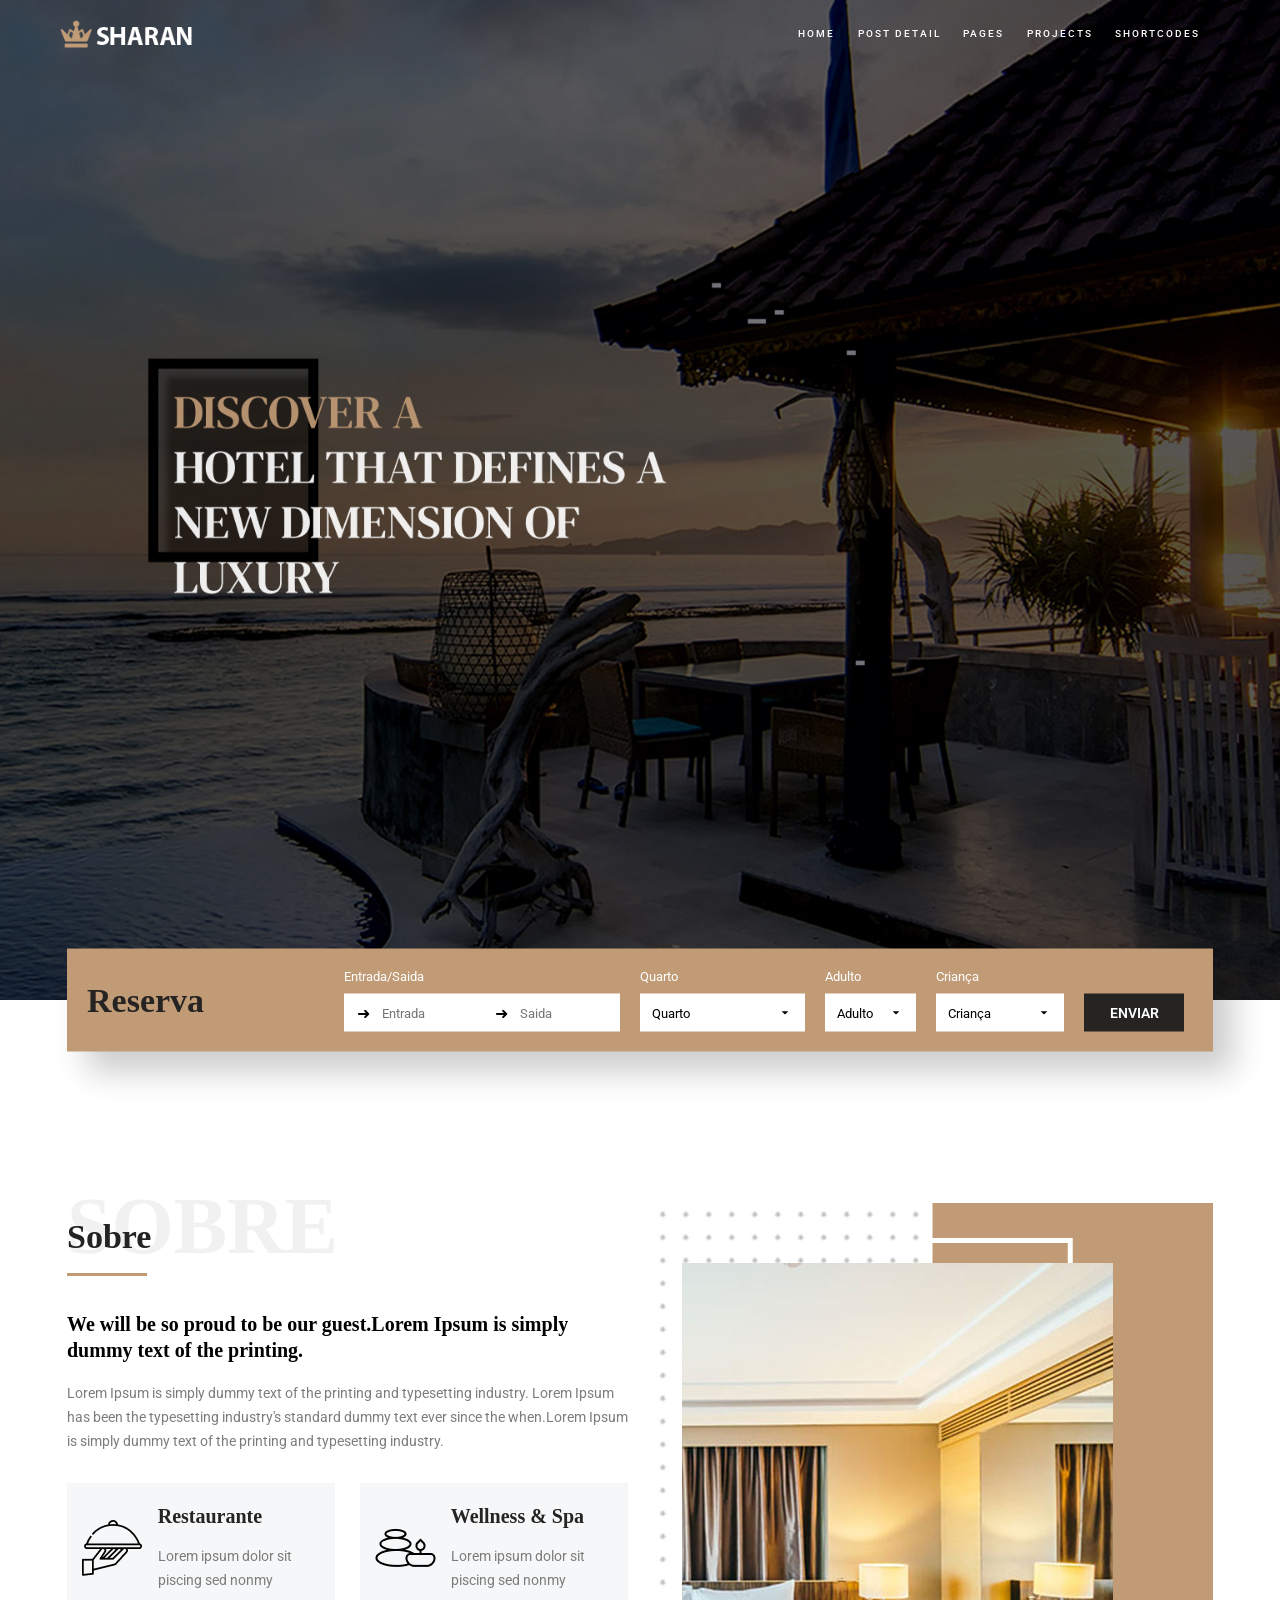
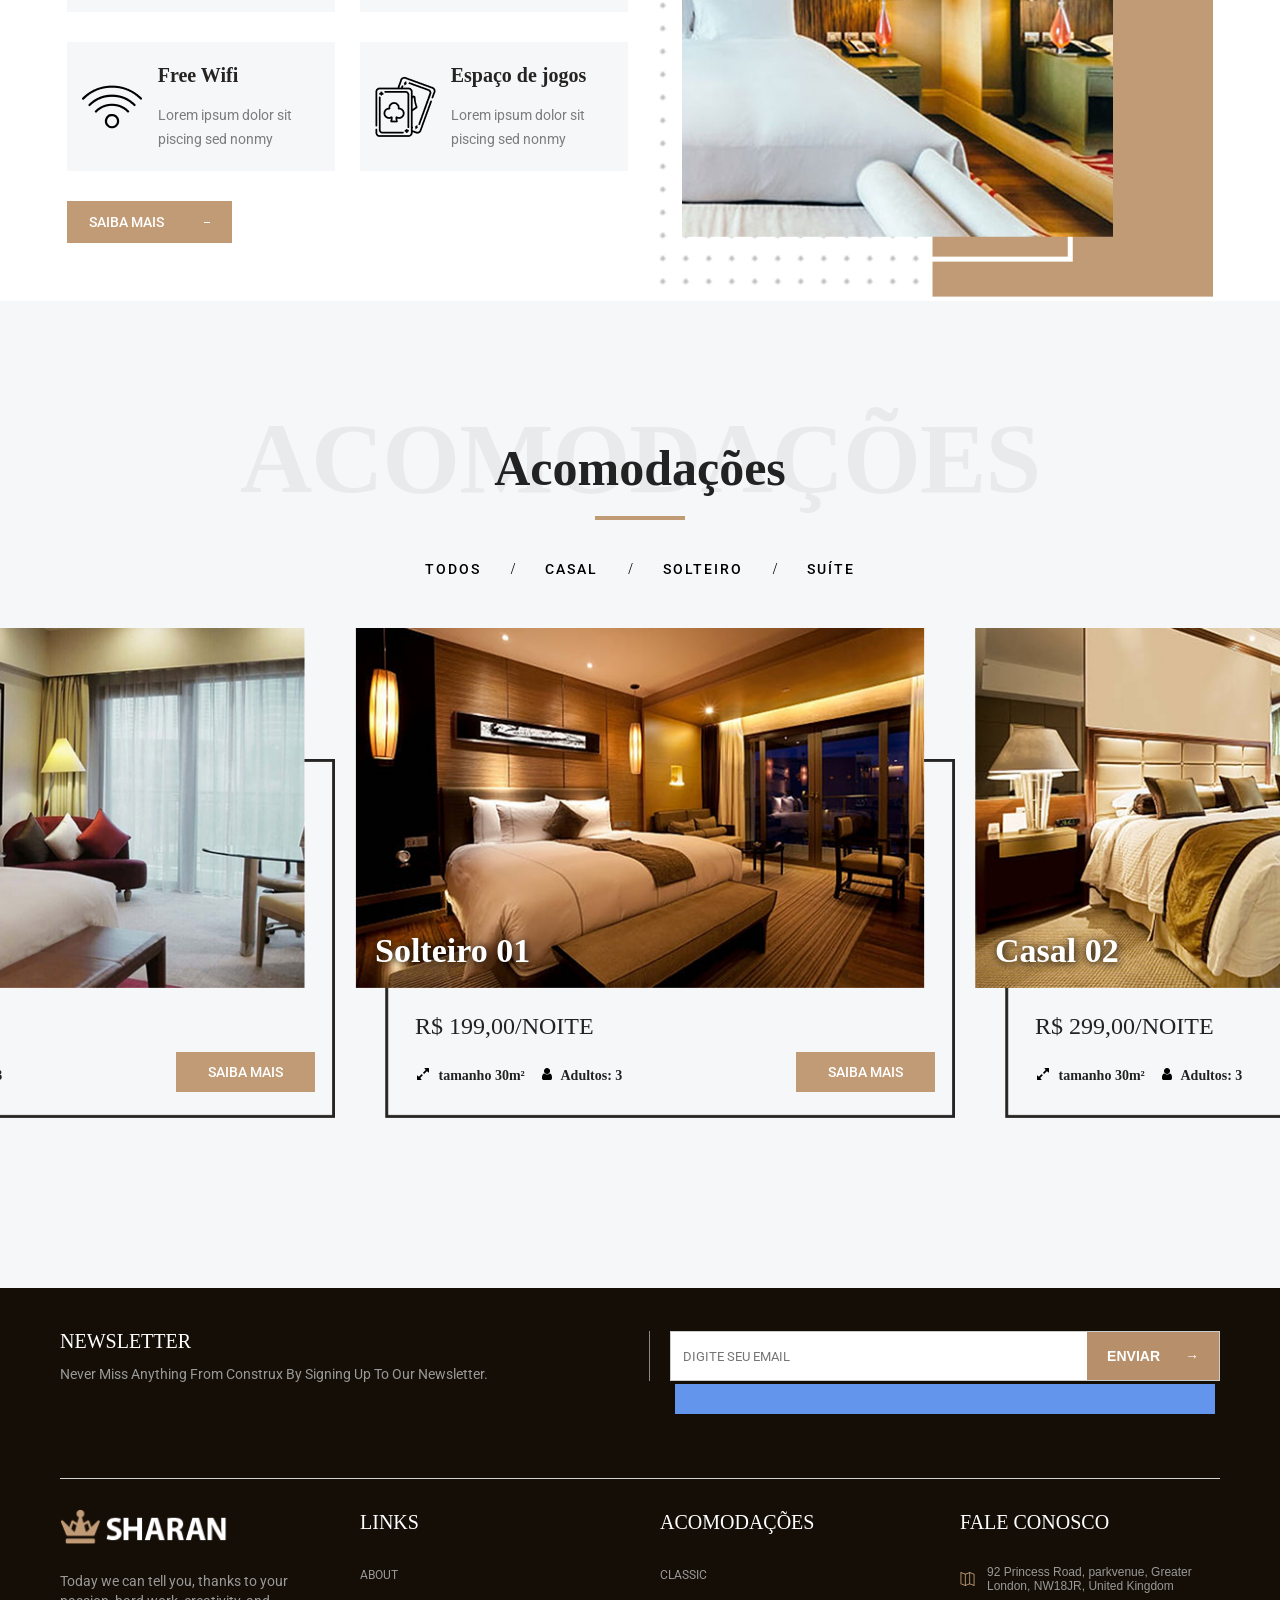
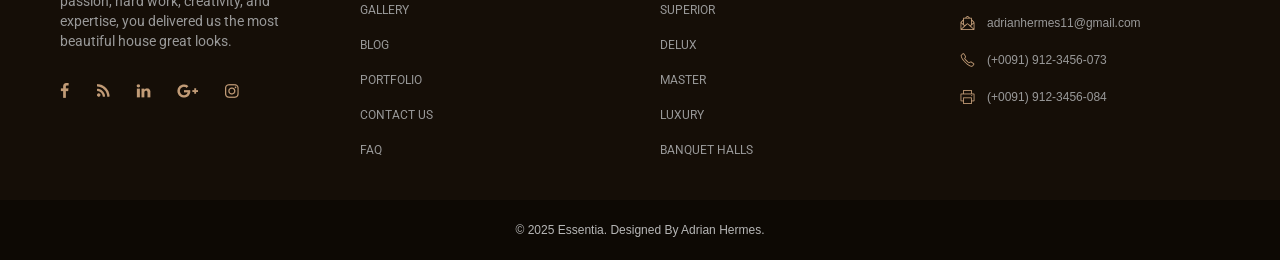
==== commit 00060cc6: "Inicio das interações com JS" ====
--- a/landing-page-Hotel-main/index.html
+++ b/landing-page-Hotel-main/index.html
@@ -12,6 +12,7 @@
   <link rel="preconnect" href="https://fonts.gstatic.com" crossorigin />
   <link href="https://fonts.googleapis.com/css2?family=Roboto:ital,wght@0,100..900;1,100..900&display=swap"
     rel="stylesheet" />
+    
 </head>
 <!-- By: Adrian Hermes -->
 
@@ -233,10 +234,25 @@
           <div class="newsletter-divider"></div>
 
           <form class="newsletter-form-horizontal">
-            <input type="email" placeholder="DIGITE SEU EMAIL" required>
+            <input id="newsletter" placeholder="DIGITE SEU EMAIL" required>
+            
             <button type="submit">ENVIAR <span>→</span></button>
           </form>
-        </div>
+     
+        </div>
+         <div class="newsletter-message">
+            <div class="error-message"></div>
+          <div class="sucess-message"></div>
+          </div>
+
+  <!-- Modal -->
+  <!-- <div id="modal" class="modal">
+    <div class="modal-content">
+      <h2>Inscrição realizada com sucesso!</h2>
+      <button id="fecharModal">Fechar</button>
+    </div>
+  </div> -->
+
         <div class="newsletter-bar"></div>
 
         <div class="footer-columns">
@@ -315,5 +331,8 @@
       </div>
     </footer>
   </div>
+
+<script src="scripit.js"></script>
+  
 </body>
 </html>
--- a/landing-page-Hotel-main/style.css
+++ b/landing-page-Hotel-main/style.css
@@ -634,7 +634,7 @@
   overflow: hidden;
 }
 
-.newsletter-form-horizontal input[type="email"] {
+#newsletter {
   flex: 1;
   padding: 12px;
   border: none;
@@ -647,6 +647,19 @@
   vertical-align: middle;
 
 }
+
+.newsletter-message {
+  position: relative;
+  left: 53%;
+  background-color: cornflowerblue;
+  height: 30px;
+  width: 540px;
+  color: white;
+  font-family: Roboto;
+  text-align: center;
+      margin-top: -30px;
+}
+
 
 .newsletter-form-horizontal button {
   background-color: #b7906b;
